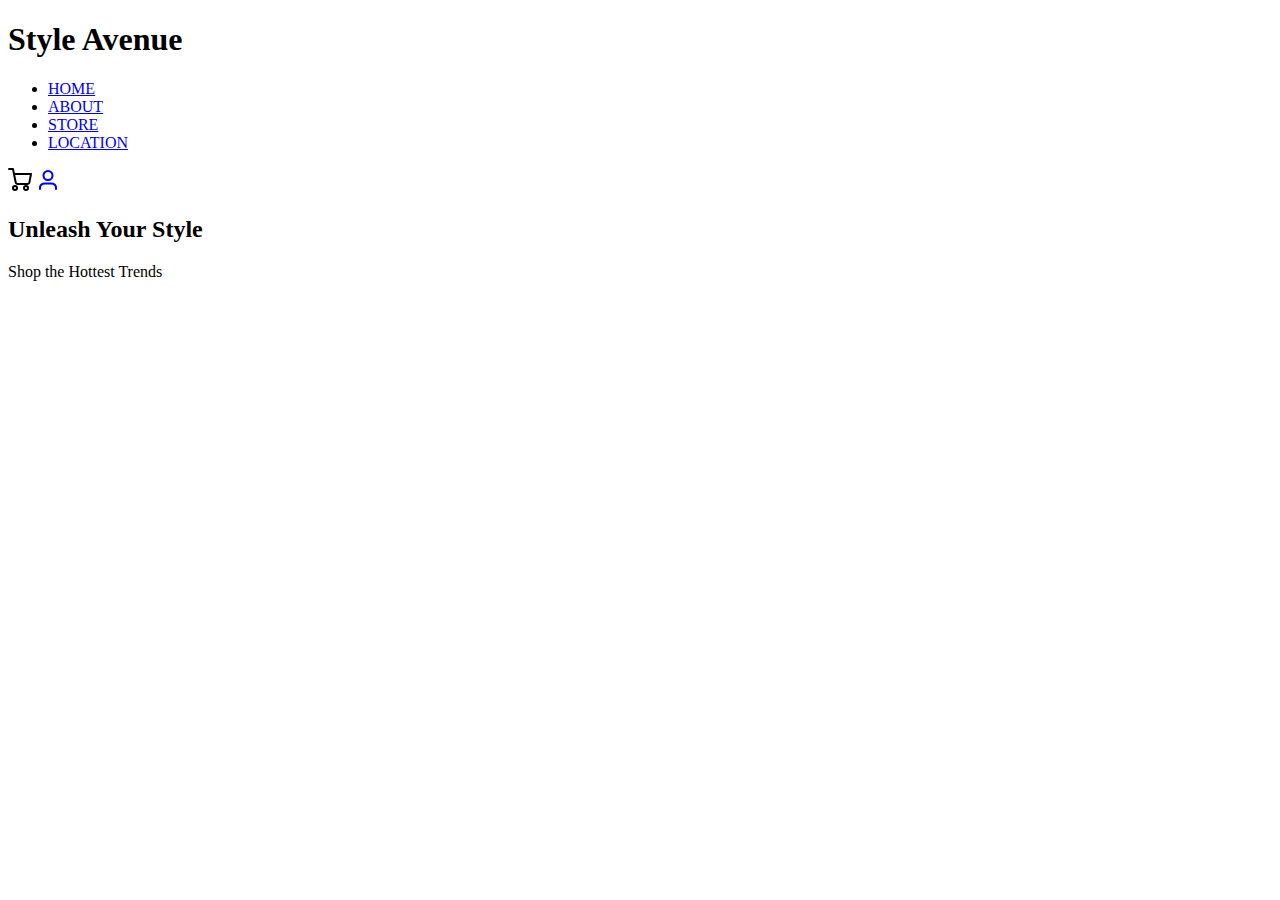
==== index.html @ 7ab7d7c9 "Add files via upload" ====
<!DOCTYPE html>
<html>
	<head>
		<title>Style Avenue</title>
		<link rel="stylesheet" href="css/style.css">
	</head>
<body class="body">
	<header class="header">
		<div class="header_container">
			<h1 class="header_logo">Style Avenue</h1>
			<div class="header__right">
				<nav class="header_nav">
					<ul class="header__list">
						<li><a href="index.html">HOME</a></li>
						<li><a href="#">ABOUT</a></li>
						<li><a href="#">STORE</a></li>
						<li><a href="location.html">LOCATION</a></li>
					</ul>
				</nav>
				<div class="header__actions">
					<a class="header__button" >
						<svg class="header__icon" width="24" height="24" viewBox="0 0 24 24" fill="none" xmlns="http://www.w3.org/2000/svg">
							<path d="M9 20C9 21.1046 8.10457 22 7 22C5.89543 22 5 21.1046 5 20C5 18.8954 5.89543 18 7 18C8.10457 18 9 18.8954 9 20Z" stroke="currentColor" stroke-width="2" stroke-linecap="round" stroke-linejoin="round"/>
							<path d="M20 20C20 21.1046 19.1046 22 18 22C16.8954 22 16 21.1046 16 20C16 18.8954 16.8954 18 18 18C19.1046 18 20 18.8954 20 20Z" stroke="currentColor" stroke-width="2" stroke-linecap="round" stroke-linejoin="round"/>
							<path d="M1 1H5L7.68 14.39C7.77144 14.8504 8.02191 15.264 8.38755 15.5583C8.75318 15.8526 9.2107 16.009 9.68 16H19.4C19.8693 16.009 20.3268 15.8526 20.6925 15.5583C21.0581 15.264 21.3086 14.8504 21.4 14.39L23 6H6" stroke="currentColor" stroke-width="2" stroke-linecap="round" stroke-linejoin="round"/>
						</svg>
					</a>
					<a class="header__button" href="profile.html">
						<svg class="header__icon" width="24" height="24" viewBox="0 0 24 24" fill="none" xmlns="http://www.w3.org/2000/svg">
							<path d="M20 21C20 19.6044 20 18.9067 19.8278 18.3389C19.44 17.0605 18.4395 16.06 17.1611 15.6722C16.5933 15.5 15.8956 15.5 14.5 15.5H9.5C8.10444 15.5 7.40665 15.5 6.83886 15.6722C5.56045 16.06 4.56004 17.0605 4.17224 18.3389C4 18.9067 4 19.6044 4 21M16.5 7.5C16.5 9.98528 14.4853 12 12 12C9.51472 12 7.5 9.98528 7.5 7.5C7.5 5.01472 9.51472 3 12 3C14.4853 3 16.5 5.01472 16.5 7.5Z" stroke="currentColor" stroke-width="2" stroke-linecap="round" stroke-linejoin="round"/>
						</svg>
					</a>
				</div>
			</div>
		</div>
	</header>
	<main class="main">
		<div class="box">
			<div class="box__content">
				<h2 class="box__title">Unleash Your Style</h2>
				<div class="box__line"></div>
				<p class="box__text">Shop the Hottest Trends</p>
			</div>
		</div>
	</main>
	<footer>
	</footer>
</body>
</html>
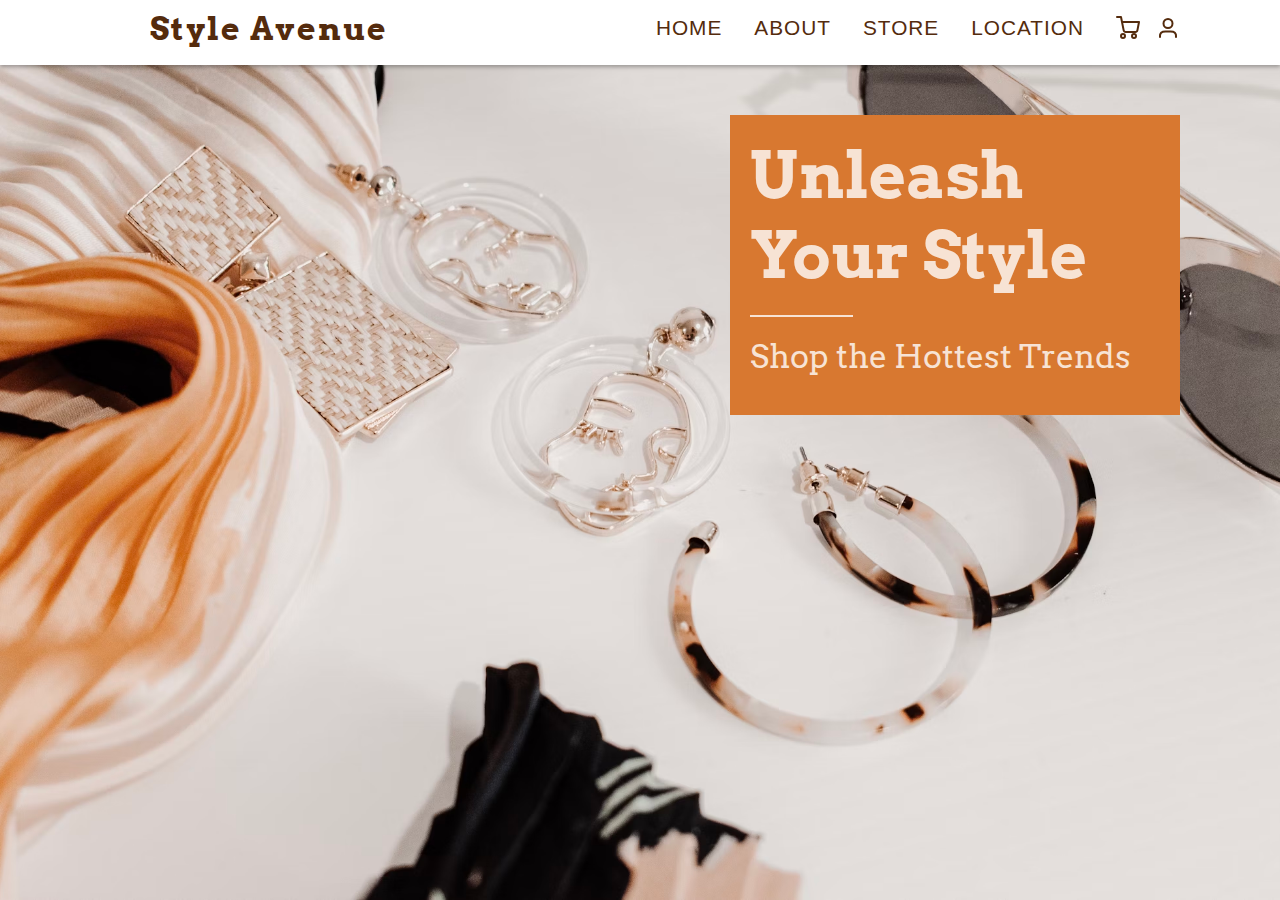
==== commit 8dfac625: "Add files via upload" ====
--- a/index.html
+++ b/index.html
@@ -25,7 +25,7 @@
 							<path d="M1 1H5L7.68 14.39C7.77144 14.8504 8.02191 15.264 8.38755 15.5583C8.75318 15.8526 9.2107 16.009 9.68 16H19.4C19.8693 16.009 20.3268 15.8526 20.6925 15.5583C21.0581 15.264 21.3086 14.8504 21.4 14.39L23 6H6" stroke="currentColor" stroke-width="2" stroke-linecap="round" stroke-linejoin="round"/>
 						</svg>
 					</a>
-					<a class="header__button" href="profile.html">
+					<a class="header__button">
 						<svg class="header__icon" width="24" height="24" viewBox="0 0 24 24" fill="none" xmlns="http://www.w3.org/2000/svg">
 							<path d="M20 21C20 19.6044 20 18.9067 19.8278 18.3389C19.44 17.0605 18.4395 16.06 17.1611 15.6722C16.5933 15.5 15.8956 15.5 14.5 15.5H9.5C8.10444 15.5 7.40665 15.5 6.83886 15.6722C5.56045 16.06 4.56004 17.0605 4.17224 18.3389C4 18.9067 4 19.6044 4 21M16.5 7.5C16.5 9.98528 14.4853 12 12 12C9.51472 12 7.5 9.98528 7.5 7.5C7.5 5.01472 9.51472 3 12 3C14.4853 3 16.5 5.01472 16.5 7.5Z" stroke="currentColor" stroke-width="2" stroke-linecap="round" stroke-linejoin="round"/>
 						</svg>
@@ -43,8 +43,6 @@
 			</div>
 		</div>
 	</main>
-	<footer>
-	</footer>
 </body>
 </html>
 
--- a/css/style.css
+++ b/css/style.css
@@ -0,0 +1,187 @@
+@font-face {
+    font-family: 'VigorDT';
+    src: url('./fonts/VigorDT.woff2') format('woff2');
+    font-weight: 700;
+    font-style: normal;
+}
+
+@font-face {
+    font-family: 'Kanit SemiBold';
+    font-style: normal;
+    font-weight: normal;
+    src: local('Kanit SemiBold'), url('./fonts/Kanit-SemiBold.woff') format('woff');
+    }
+
+@font-face {
+    font-family: 'Arvo Bold';
+    font-style: normal;
+    font-weight: normal;
+    src: local('Arvo Bold'), url('./fonts/Arvo-Bold.woff') format('woff');
+    }
+@font-face {
+    font-family: 'Arvo Regular';
+    font-style: normal;
+    font-weight: normal;
+    src: local('Arvo Regular'), url('./fonts/Arvo-Regular.woff') format('woff');
+    }
+        
+.header {
+    box-shadow: 0 2px 4px rgba(0, 0, 0, 0.3);
+    margin: 0;
+    background-color: #FFF;
+}
+
+.header_container {
+    display: flex;
+    align-items: center;
+    height: 50px;
+    justify-content: space-between;
+    padding-left: 150px;
+    padding-right: 100px;
+    padding-top: 5px;
+    padding-bottom: 10px;
+}
+
+.header_logo {
+    display: flex;
+    align-items: center;
+    margin: 0;
+    font-size: 2.0rem;
+    font-weight: 600;
+    font-family: 'Arvo Bold', sans-serif;
+    padding-bottom: 3px;
+    color: #542B0D;
+    letter-spacing: 2px;
+}
+
+.header__right {
+    display: flex;
+    align-items: center;
+    gap: 2rem;
+}
+
+.header_nav{
+    display: flex;
+}
+
+.header__list {
+    display: flex;
+    list-style: none;
+    margin: 0;
+    padding: 0;
+    padding-bottom: 5px;
+    gap: 2rem;
+    font-family: 'Arial', sans-serif;
+    font-size: 1.3rem;
+    color: #542b0d;
+}
+
+.header__list a {
+    text-decoration: none;
+    color: inherit;
+    transition: none;
+    outline: none;
+    letter-spacing: 1px;
+}
+
+.header__list a:hover,
+.header__list a:focus {
+    text-decoration: none;
+    outline: none;
+    box-shadow: none;
+}
+
+.header__actions {
+    display: flex;
+    gap: 1rem;
+    padding-bottom: 5px;
+}
+
+.header__button {
+    background: none;
+    border: none;
+    padding: 0;
+    cursor: pointer;
+    display: flex;
+    align-items: center;
+    justify-content: center;
+    color: #542B0D;
+}
+.body{
+    margin: 0;
+    background-image: url('../img/background.avif');
+    background-size: cover;
+    background-position: center;
+    background-repeat: no-repeat;
+    min-height: 100vh;
+}
+
+.body_profile {
+    margin: 0;
+    background-image: none;
+    min-height: 100vh;
+}
+
+.box {
+    background-color: #D87830;
+    display: flex;
+    width: 450px;
+    height: 300px;
+    margin-left: auto;
+    margin-right: 100px;
+    margin-top: 50px;
+}
+
+.box__content {
+    display: flex;
+    padding: 20px;
+    text-align: center;
+    flex-direction: column;
+    gap: 20px;
+}
+
+.box__title {
+    font-family: 'Arvo Bold', sans-serif;
+    font-size: 4rem;
+    color: #F7E3D4;
+    margin: 0;
+    text-align: start;
+}
+
+.box__line {
+    width: 25%;
+    height: 2px;
+    background-color: #F7E3D4;
+    margin: 0;
+}
+
+.box__text {
+    font-family: 'Arvo Regular', sans-serif;
+    font-size: 2rem;
+    color: #F7E3D4;
+    margin: 0;
+    text-align: start;
+}
+
+.location_title {
+    font-family: 'Arvo Regular', sans-serif;
+    font-size: 2rem;
+    color: #000000;
+    margin: 0;
+    text-align: center;
+    letter-spacing: 2px;
+    margin-top: 15px;
+}
+.location_dots {
+    display: flex;
+    justify-content: center;
+    gap: 5px;
+    margin-top: 10px;
+}
+.location_dot {
+    width: 10px;
+    height: 10px;
+    background-color: #D87830;
+    border-radius: 50%;
+}
+
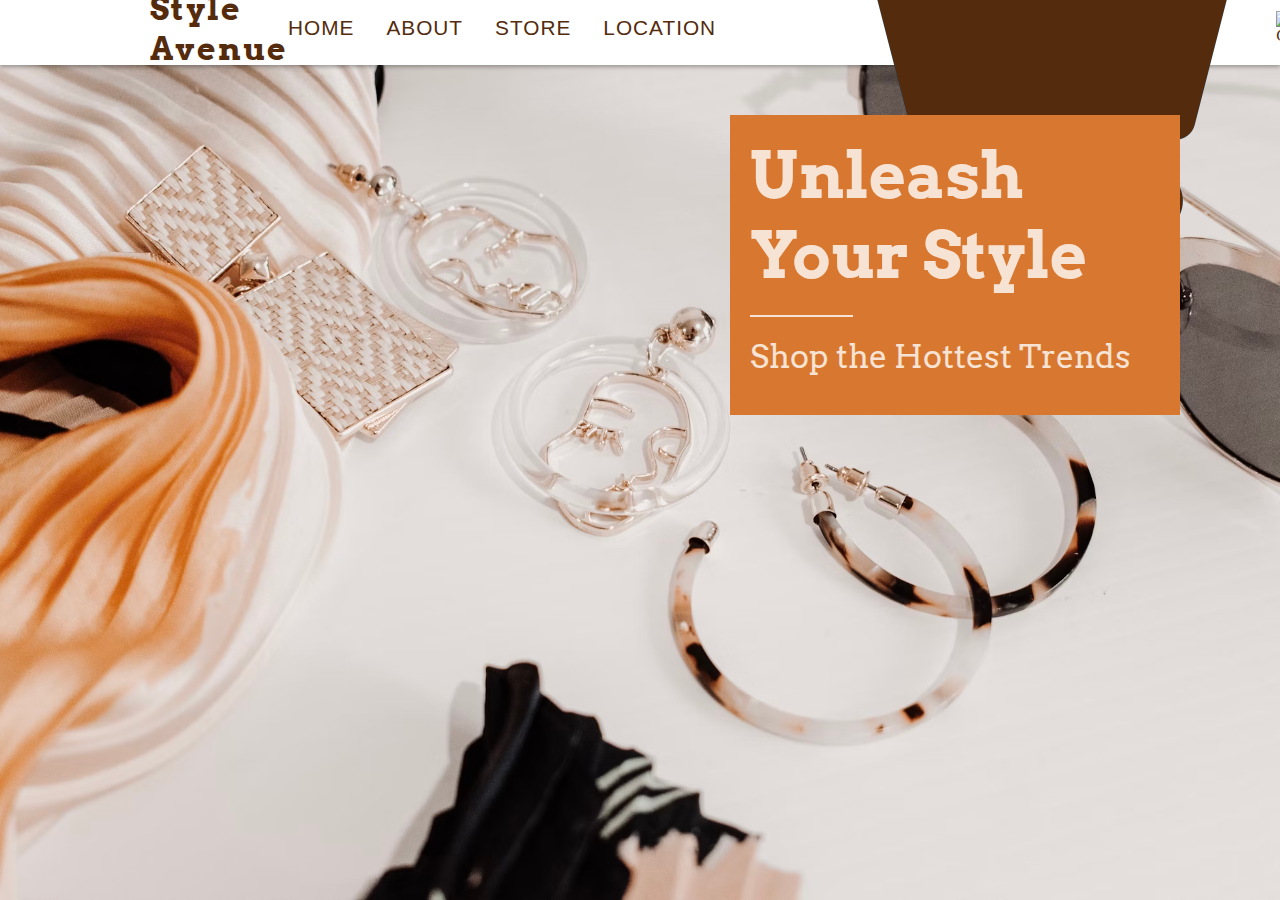
==== commit f8098175: "Add files via upload" ====
--- a/index.html
+++ b/index.html
@@ -3,6 +3,8 @@
 	<head>
 		<title>Style Avenue</title>
 		<link rel="stylesheet" href="css/style.css">
+		<link rel="icon" href="img/favicon.png">
+		<meta name="viewport" content="width=device-width, initial-scale=1.0">
 	</head>
 <body class="body">
 	<header class="header">
@@ -12,23 +14,17 @@
 				<nav class="header_nav">
 					<ul class="header__list">
 						<li><a href="index.html">HOME</a></li>
-						<li><a href="#">ABOUT</a></li>
+						<li><a href="about.html">ABOUT</a></li>
 						<li><a href="#">STORE</a></li>
 						<li><a href="location.html">LOCATION</a></li>
 					</ul>
 				</nav>
 				<div class="header__actions">
 					<a class="header__button" >
-						<svg class="header__icon" width="24" height="24" viewBox="0 0 24 24" fill="none" xmlns="http://www.w3.org/2000/svg">
-							<path d="M9 20C9 21.1046 8.10457 22 7 22C5.89543 22 5 21.1046 5 20C5 18.8954 5.89543 18 7 18C8.10457 18 9 18.8954 9 20Z" stroke="currentColor" stroke-width="2" stroke-linecap="round" stroke-linejoin="round"/>
-							<path d="M20 20C20 21.1046 19.1046 22 18 22C16.8954 22 16 21.1046 16 20C16 18.8954 16.8954 18 18 18C19.1046 18 20 18.8954 20 20Z" stroke="currentColor" stroke-width="2" stroke-linecap="round" stroke-linejoin="round"/>
-							<path d="M1 1H5L7.68 14.39C7.77144 14.8504 8.02191 15.264 8.38755 15.5583C8.75318 15.8526 9.2107 16.009 9.68 16H19.4C19.8693 16.009 20.3268 15.8526 20.6925 15.5583C21.0581 15.264 21.3086 14.8504 21.4 14.39L23 6H6" stroke="currentColor" stroke-width="2" stroke-linecap="round" stroke-linejoin="round"/>
-						</svg>
+						<img src="img/cart.png" alt="Cart" class="header__icon"  class="header_cart">
 					</a>
 					<a class="header__button">
-						<svg class="header__icon" width="24" height="24" viewBox="0 0 24 24" fill="none" xmlns="http://www.w3.org/2000/svg">
-							<path d="M20 21C20 19.6044 20 18.9067 19.8278 18.3389C19.44 17.0605 18.4395 16.06 17.1611 15.6722C16.5933 15.5 15.8956 15.5 14.5 15.5H9.5C8.10444 15.5 7.40665 15.5 6.83886 15.6722C5.56045 16.06 4.56004 17.0605 4.17224 18.3389C4 18.9067 4 19.6044 4 21M16.5 7.5C16.5 9.98528 14.4853 12 12 12C9.51472 12 7.5 9.98528 7.5 7.5C7.5 5.01472 9.51472 3 12 3C14.4853 3 16.5 5.01472 16.5 7.5Z" stroke="currentColor" stroke-width="2" stroke-linecap="round" stroke-linejoin="round"/>
-						</svg>
+						<img src="img/profile.png" alt="Cart" class="header__icon"  class="header_profile">
 					</a>
 				</div>
 			</div>
@@ -46,4 +42,3 @@
 </body>
 </html>
 
-
--- a/css/style.css
+++ b/css/style.css
@@ -114,12 +114,20 @@
     background-position: center;
     background-repeat: no-repeat;
     min-height: 100vh;
+    display: flex;
+    flex-direction: column;
 }
 
 .body_profile {
     margin: 0;
     background-image: none;
     min-height: 100vh;
+    display: flex;
+    flex-direction: column;
+}
+
+main {
+    flex: 1;
 }
 
 .box {
@@ -185,3 +193,105 @@
     border-radius: 50%;
 }
 
+.location_content {
+    display: flex;
+    justify-content: space-between;
+    margin-top: 50px;
+    padding: 0 150px;
+}
+
+.location_info {
+    display: flex;
+    flex-direction: column;
+    gap: 5px;
+    align-items: center;
+}
+
+.location_item {
+    display: flex;
+    flex-direction: column;
+    gap: 10px;
+}
+
+.location_item-title {
+    font-family: 'Arvo Bold', sans-serif;
+    font-size: 1.2rem;
+    color: #542B0D;
+    margin: 0;
+}
+
+.location_item-text {
+    font-family: 'Arvo Regular', sans-serif;
+    font-size: 1rem;
+    color: #000000;
+    margin: 0;
+}
+
+.location_form {
+    display: flex;
+    flex-direction: column;
+    gap: 20px;
+    width: 600px;
+}
+
+.form_row {
+    display: flex;
+    gap: 20px;
+    width: 100%;
+}
+
+.form_input {
+    padding: 15px;
+    border: 0px;
+    border-radius: 4px;
+    font-family: 'Arvo Regular', sans-serif;
+    font-size: 1rem;
+    width: 100%;
+    box-shadow: inset 0 0 0px 0.3px #9d9d9d;
+}
+
+.form_email_input {
+    padding: 15px;
+    border: 0px;
+    border-radius: 4px;
+    font-family: 'Arvo Regular', sans-serif;
+    font-size: 1rem;
+    box-shadow: inset 0 0 0px 0.3px #9d9d9d;
+}
+
+.form_textarea {
+    padding: 15px;
+    border: 0px;
+    border-radius: 4px;
+    font-family: 'Arvo Regular', sans-serif;
+    font-size: 1rem;
+    height: 100px;
+    resize: none;
+    box-shadow: inset 0 0 0px 0.3px #9d9d9d;
+}
+
+.form_button {
+    background-color: #D87830;
+    color: #FFFFFF;
+    border: none;
+    padding: 12px 24px;
+    font-family: 'Arial', sans-serif;
+    font-size: 1.2rem;
+    cursor: pointer;
+    height: 3.5rem;
+    transition: background-color 0.3s;
+}
+
+.form_button:hover {
+    background-color: #C66A25;
+}
+.footer {
+    padding: 20px;
+    text-align: center;
+    margin-top: auto;
+}
+.footer_nav {
+    display: flex;
+    justify-content: center;
+    gap: 20px;
+}
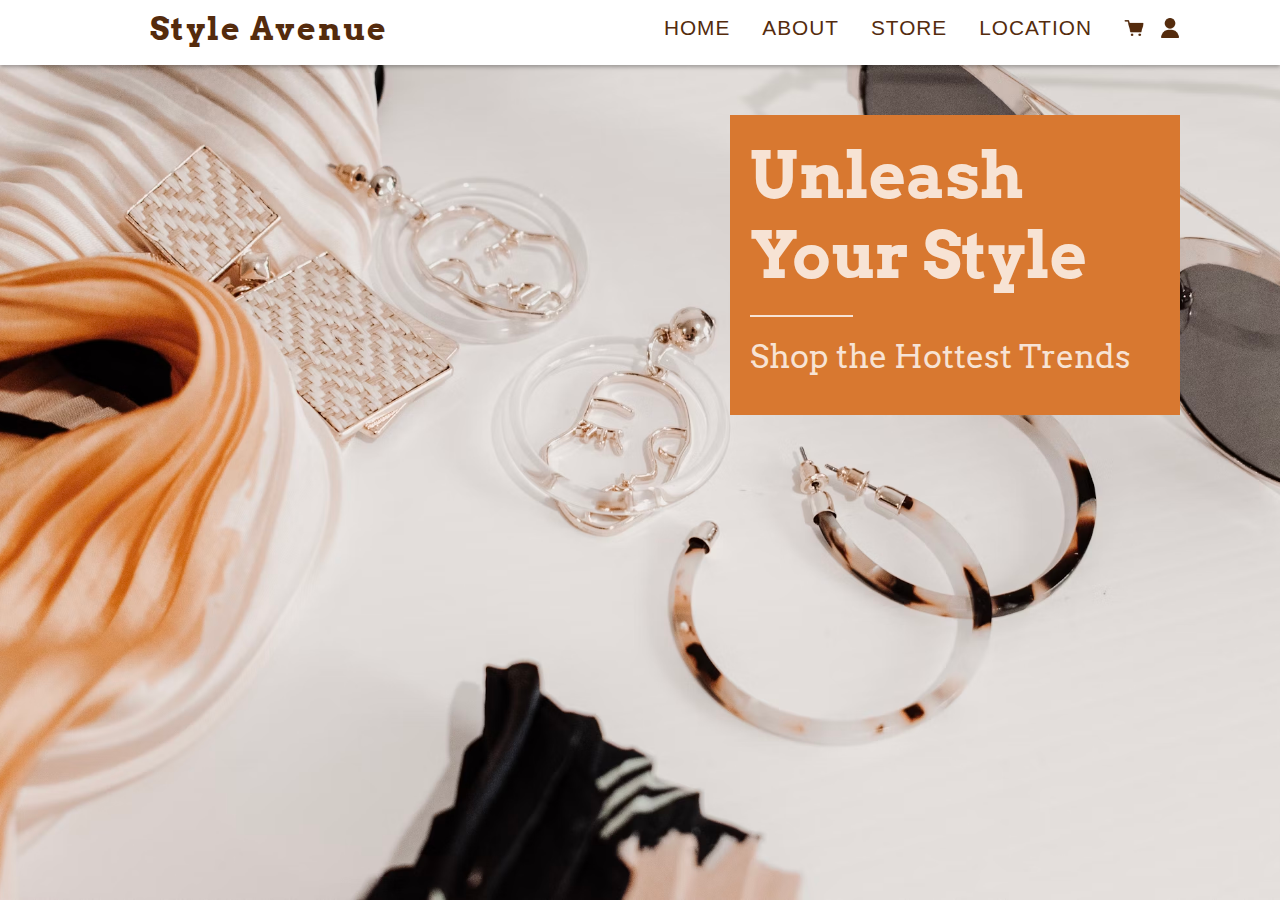
==== commit 397d2a66: "Update index.html" ====
--- a/index.html
+++ b/index.html
@@ -21,10 +21,10 @@
 				</nav>
 				<div class="header__actions">
 					<a class="header__button" >
-						<img src="img/cart.png" alt="Cart" class="header__icon"  class="header_cart">
+						<img src="img/cart.png" alt="Cart" class="header__icon">
 					</a>
 					<a class="header__button">
-						<img src="img/profile.png" alt="Cart" class="header__icon"  class="header_profile">
+						<img src="img/profile.png" alt="Cart" class="header__icon">
 					</a>
 				</div>
 			</div>
--- a/css/style.css
+++ b/css/style.css
@@ -106,6 +106,11 @@
     align-items: center;
     justify-content: center;
     color: #542B0D;
+
+}
+.header__icon{
+    width: 20px;
+    height: 20px;
 }
 .body{
     margin: 0;
@@ -129,6 +134,9 @@
 main {
     flex: 1;
 }
+about main{
+    flex: 1;
+}
 
 .box {
     background-color: #D87830;
@@ -221,12 +229,18 @@
 }
 
 .location_item-text {
-    font-family: 'Arvo Regular', sans-serif;
+    font-family: 'Arial', sans-serif;
     font-size: 1rem;
     color: #000000;
     margin: 0;
 }
 
+.location_item-text-link {
+        font-family: 'Arial', sans-serif;
+        font-size: 1rem;
+        color:  #D87830;
+        margin: 0;
+    }
 .location_form {
     display: flex;
     flex-direction: column;
@@ -289,9 +303,222 @@
     padding: 20px;
     text-align: center;
     margin-top: auto;
+    box-shadow: 0 2px 8px rgba(0, 0, 0, 0.3);
 }
 .footer_nav {
     display: flex;
     justify-content: center;
     gap: 20px;
-}
+    font-family: 'Arial', sans-serif;
+    font-size: 0.8rem;
+}
+
+.footer_nav a {
+    text-decoration: none;
+    color: #542B0D;
+}
+
+.footer_text {
+    font-family: 'Arial', sans-serif;
+    color: #542B0D;
+    font-size: 0.8rem;
+}
+
+.table {
+    width: 75%;
+    border-collapse: collapse;
+    margin: 20px auto;
+    text-align: center;
+}
+
+td {
+    border: 1px solid #000;
+    padding: 20px;
+}
+
+th {
+    background-color: #f2f2f2;
+    border: 1px solid #000;
+    padding: 8px;
+}
+.about_title {
+    font-family: 'Arvo Regular', sans-serif;
+    font-size: 2rem;
+    color: #000000;
+    margin-bottom: 0px;
+    margin-top: 15px;
+    text-align: center;
+    letter-spacing: 2px;
+}
+
+@media (max-width: 1025px) {
+    .header_container {
+        padding-left: 50px;
+        padding-right: 50px;
+        
+    }
+    .footer_nav {
+        font-size: 1.2rem;
+    }
+    .footer_text {
+        font-size: 0.8rem;
+    }
+    .location_content {
+        display: flex;
+        justify-content: space-between;
+        margin-top: 50px;
+        padding: 0 25px;
+    }
+    .location_item-text {
+        font-size: 0.9rem;
+    }
+    .location_item-text-link {
+        font-size: 1rem;
+    }
+}
+
+@media (max-width: 840px) {
+    .header_logo {
+        font-size: 3.5rem;
+    }
+    .header_container {
+        padding: 10px;
+        height: 100%;
+        display: flex;
+        flex-direction: column;
+        align-items: center;
+        justify-content: center;
+        gap: 0.5rem;
+    }
+    .header__list{
+        font-size: 1.8rem;
+    }
+    .header__actions {
+        gap: 2rem;
+    }
+    .header__icon{
+        width: 35px;
+        height: 35px;
+    }
+    
+    .box{
+        margin: 0;
+    }
+    .main{
+        display: flex;
+        justify-content: center;
+        padding: 10px;
+    }
+    .location_content {
+        display: flex;
+        justify-content: space-between;
+        margin-top: 50px;
+        padding: 0 0px;
+        flex-direction: column-reverse;
+    }
+    .location_info {
+        display: flex;
+        flex-direction: column;
+        gap: 5px;
+        align-items: center;
+        padding-top: 30px;
+    }
+    .location_item-text {
+        font-size: 1.4rem;
+    }
+    .location_item-text-link {
+        font-size: 1.4rem;
+    }
+    .footer_nav {
+        font-size: 1.8rem;
+    }
+    .footer_text {
+        font-size: 1.3rem;
+    }
+    .box{
+        width: 550px;
+        height: 400px;
+    }
+    .box__title{
+        font-size: 5rem;
+    }
+    .box__text{
+        font-size: 3rem;
+    }
+    
+}
+@media (max-width: 750px) {
+    .header__list{
+        flex-direction: column;
+        text-align: center;
+    }
+    .header__right {
+        display: flex;
+        flex-direction: column;
+        width: 75%;
+    }
+    .header__actions {
+        width: 75%;
+        justify-content: space-between;
+    }
+}
+@media (max-width: 620px) {
+   .location_form{
+    width: 100%;
+   }
+   .footer_nav {
+    font-size: 1.3rem;
+}
+.footer_text {
+    font-size: 1rem;
+}
+.form_row {
+    display: flex;
+    gap: 20px;
+    width: 92%;
+    flex-direction: column;
+}
+}
+@media (max-width: 500px) {
+    .box__title {
+        font-size: 3.5rem;
+    }
+    .box__text {
+        font-size: 2.5rem;
+    }
+    .box {
+        width: 550px;
+        height: 350px;
+    }
+}
+@media (max-width: 420px) {
+    .header_logo {
+        font-size: 3rem;
+    }
+    .location_item-text {
+        font-size: 1.2rem;
+    }
+    .location_item-text-link {
+        font-size: 1.2rem;
+    }
+}
+@media (max-width: 360px) {
+    .header_logo {
+        font-size: 2rem;
+    }
+    .footer_nav {
+        flex-direction: column;
+    }
+    .location_item-text {
+        font-size: 1.1rem;
+    }
+    .location_item-text-link {
+        font-size: 1rem;
+    }
+    .box__title {
+        font-size: 3rem;
+    }
+}
+/*
+Адаптивность
+*/